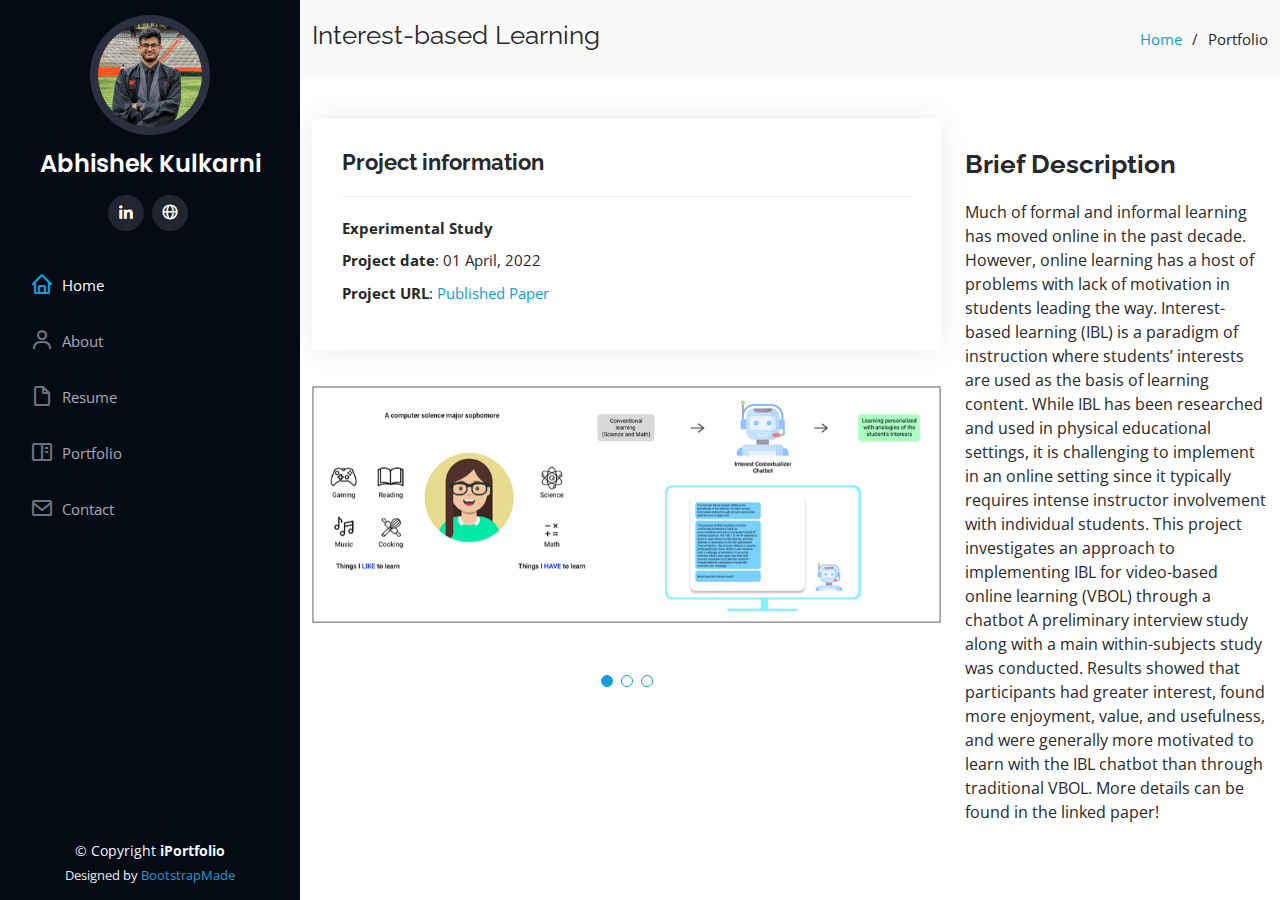
==== interest-based-learning.html @ 27387856 "First commit" ====
<!DOCTYPE html>
<html lang="en">

<head>
  <meta charset="utf-8">
  <meta content="width=device-width, initial-scale=1.0" name="viewport">

  <title>Portfolio - Abhishek Kulkarni</title>
  <meta content="" name="description">
  <meta content="" name="keywords">

  <!-- Favicons -->
  <link href="assets/img/favicon.png" rel="icon">
  <link href="assets/img/apple-touch-icon.png" rel="apple-touch-icon">

  <!-- Google Fonts -->
  <link href="https://fonts.googleapis.com/css?family=Open+Sans:300,300i,400,400i,600,600i,700,700i|Raleway:300,300i,400,400i,500,500i,600,600i,700,700i|Poppins:300,300i,400,400i,500,500i,600,600i,700,700i" rel="stylesheet">

  <!-- Vendor CSS Files -->
  <link href="assets/vendor/aos/aos.css" rel="stylesheet">
  <link href="assets/vendor/bootstrap/css/bootstrap.min.css" rel="stylesheet">
  <link href="assets/vendor/bootstrap-icons/bootstrap-icons.css" rel="stylesheet">
  <link href="assets/vendor/boxicons/css/boxicons.min.css" rel="stylesheet">
  <link href="assets/vendor/glightbox/css/glightbox.min.css" rel="stylesheet">
  <link href="assets/vendor/swiper/swiper-bundle.min.css" rel="stylesheet">

  <!-- Template Main CSS File -->
  <link href="assets/css/style.css" rel="stylesheet">

  <!-- =======================================================
  * Template Name: iPortfolio - v3.9.0
  * Template URL: https://bootstrapmade.com/iportfolio-bootstrap-portfolio-websites-template/
  * Author: BootstrapMade.com
  * License: https://bootstrapmade.com/license/
  ======================================================== -->
</head>

<body>

  <!-- ======= Mobile nav toggle button ======= -->
  <i class="bi bi-list mobile-nav-toggle d-xl-none"></i>

  <!-- ======= Header ======= -->
  <header id="header">
    <div class="d-flex flex-column">

      <div class="profile">
        <img src="assets/img/profile-img.jpg" alt="" class="img-fluid rounded-circle">
        <h1 class="text-light"><a href="index.html">Abhishek Kulkarni</a></h1>
        <div class="social-links mt-3 text-center">
          <a href="https://www.linkedin.com/in/kulkarni-abhishek-ux/" class="linkedin"><i class="bx bxl-linkedin"></i></a>
          <a href="https://elxlab.cise.ufl.edu/people/" class="globe"><i class='bx bx-globe'></i></a>
        </div>
      </div>

      <nav id="navbar" class="nav-menu navbar">
        <ul>
          <li><a href="#hero" class="nav-link scrollto active"><i class="bx bx-home"></i> <span>Home</span></a></li>
          <li><a href="#about" class="nav-link scrollto"><i class="bx bx-user"></i> <span>About</span></a></li>
          <li><a href="#resume" class="nav-link scrollto"><i class="bx bx-file-blank"></i> <span>Resume</span></a></li>
          <li><a href="#portfolio" class="nav-link scrollto"><i class="bx bx-book-content"></i> <span>Portfolio</span></a></li>
          <!--<li><a href="#services" class="nav-link scrollto"><i class="bx bx-server"></i> <span>Services</span></a></li> -->
          <li><a href="#contact" class="nav-link scrollto"><i class="bx bx-envelope"></i> <span>Contact</span></a></li>
        </ul>
      </nav><!-- .nav-menu -->
    </div>
  </header><!-- End Header -->

  <main id="main">

    <!-- ======= Breadcrumbs ======= -->
    <section id="breadcrumbs" class="breadcrumbs">
      <div class="container">

        <div class="d-flex justify-content-between align-items-center">
          <h2><b>Interest-based Learning</b></h2>
          <ol>
            <li><a href="index.html">Home</a></li>
            <li>Portfolio</li>
          </ol>
        </div>

      </div>
    </section><!-- End Breadcrumbs -->

    <!-- ======= Portfolio Details Section ======= -->
    <section id="portfolio-details" class="portfolio-details">
      <div class="container">

        <div class="row gy-4">
          <div class="col-lg-8">
          <div class="portfolio-info">
            <h3>Project information</h3>
            <ul>
              <li><strong>Experimental Study</strong></li>
              <li><strong>Project date</strong>: 01 April, 2022</li>
              <li><strong>Project URL</strong>: <a href="https://ieeexplore.ieee.org/document/9853724">Published Paper</a></li>
            </ul>
          </div>

          <div class="portfolio-details-slider swiper">
            <div class="swiper-wrapper align-items-center">

              <div class="swiper-slide">
                <img src="assets/img/portfolio/ibl-1.png" alt="">
              </div>

              <div class="swiper-slide">
                <img src="assets/img/portfolio/ibl-2.jpg" alt="">
              </div>

              <div class="swiper-slide">
                <img src="assets/img/portfolio/ibl-3.png" alt="">
              </div>

            </div>
            <div class="swiper-pagination"></div>
          </div>
        </div>
        <div class="col-lg-4">
          <div class="portfolio-description">
            <h2>Brief Description</h2>
            <p>
              Much of formal and informal learning has moved online in the past decade. However, online learning has a host of problems with lack of motivation in students leading the way. Interest-based learning (IBL) is a paradigm of instruction where students’ interests are used as the basis of learning content. While IBL has been researched and used in physical educational settings, it is challenging to implement in an online setting since it typically requires intense instructor involvement with individual students. This project investigates an approach to implementing IBL for video-based online learning (VBOL) through a chatbot A preliminary interview study along with a main within-subjects study was conducted. Results showed that participants had greater interest, found more enjoyment, value, and usefulness, and were generally more motivated to learn with the IBL chatbot than through traditional VBOL. More details can be found in the linked paper!
            </p>
          </div>
        </div>
        </div>

      </div>
    </section><!-- End Portfolio Details Section -->

  </main><!-- End #main -->

  <!-- ======= Footer ======= -->
  <footer id="footer">
    <div class="container">
      <div class="copyright">
        &copy; Copyright <strong><span>iPortfolio</span></strong>
      </div>
      <div class="credits">
        <!-- All the links in the footer should remain intact. -->
        <!-- You can delete the links only if you purchased the pro version. -->
        <!-- Licensing information: https://bootstrapmade.com/license/ -->
        <!-- Purchase the pro version with working PHP/AJAX contact form: https://bootstrapmade.com/iportfolio-bootstrap-portfolio-websites-template/ -->
        Designed by <a href="https://bootstrapmade.com/">BootstrapMade</a>
      </div>
    </div>
  </footer><!-- End  Footer -->

  <a href="#" class="back-to-top d-flex align-items-center justify-content-center"><i class="bi bi-arrow-up-short"></i></a>

  <!-- Vendor JS Files -->
  <script src="assets/vendor/purecounter/purecounter_vanilla.js"></script>
  <script src="assets/vendor/aos/aos.js"></script>
  <script src="assets/vendor/bootstrap/js/bootstrap.bundle.min.js"></script>
  <script src="assets/vendor/glightbox/js/glightbox.min.js"></script>
  <script src="assets/vendor/isotope-layout/isotope.pkgd.min.js"></script>
  <script src="assets/vendor/swiper/swiper-bundle.min.js"></script>
  <script src="assets/vendor/typed.js/typed.min.js"></script>
  <script src="assets/vendor/waypoints/noframework.waypoints.js"></script>
  <script src="assets/vendor/php-email-form/validate.js"></script>

  <!-- Template Main JS File -->
  <script src="assets/js/main.js"></script>

</body>

</html>
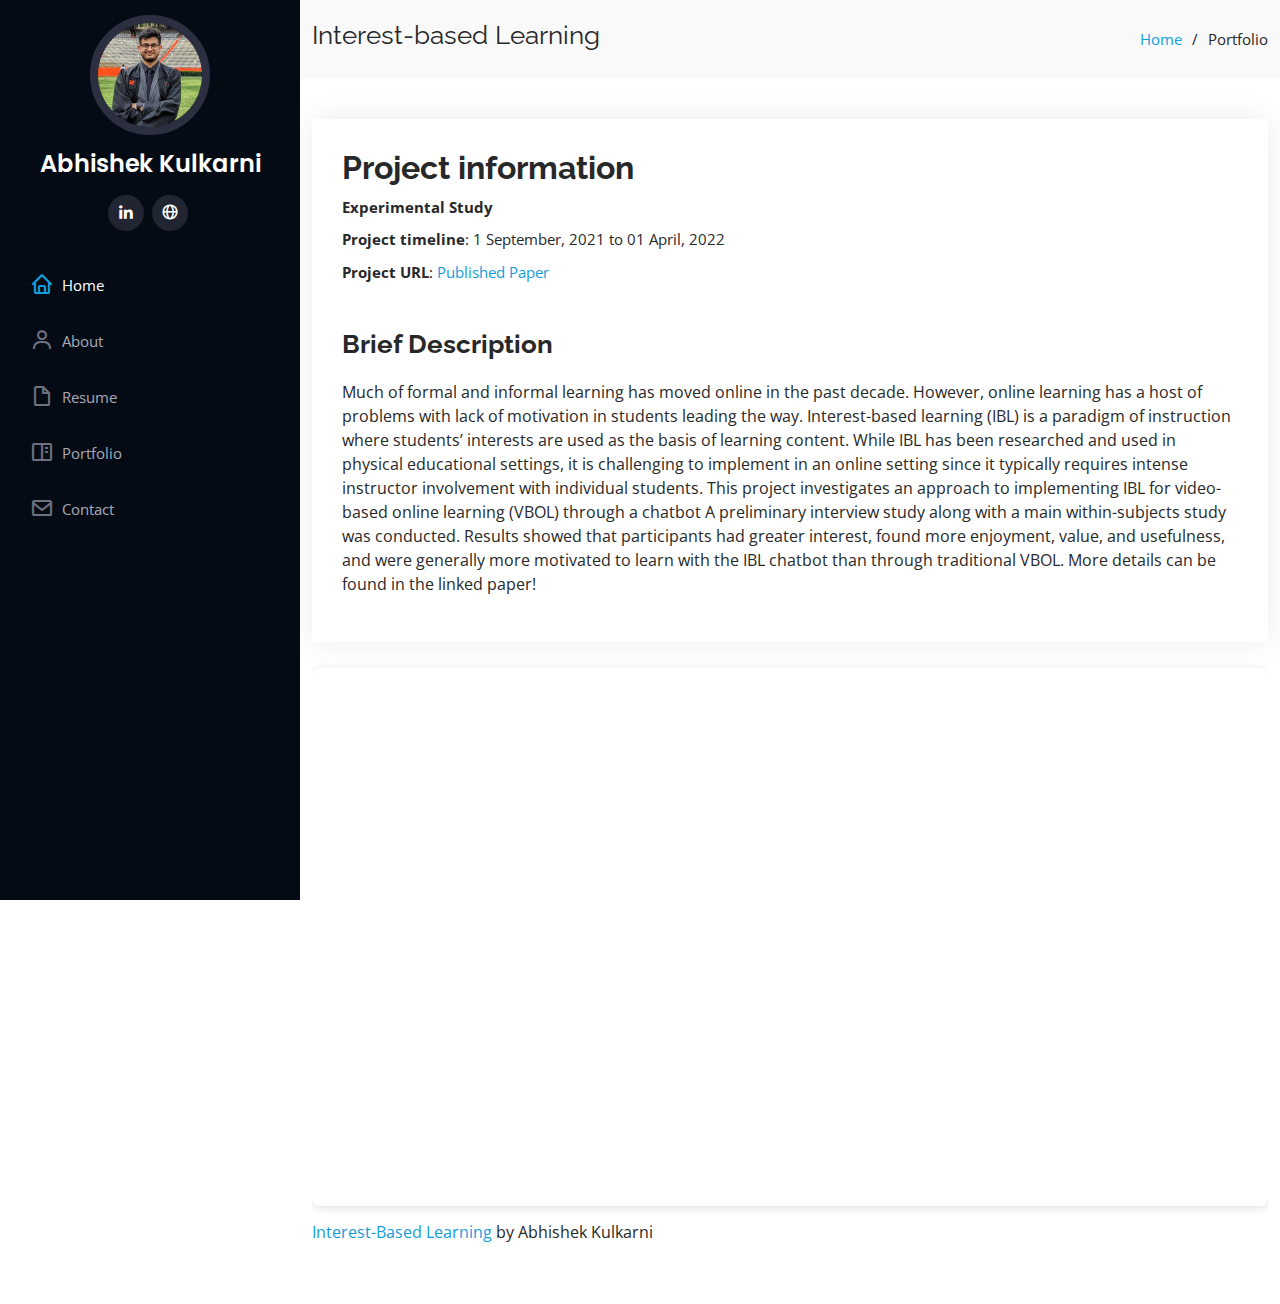
==== commit 9ab2192b: "Add files via upload" ====
--- a/interest-based-learning.html
+++ b/interest-based-learning.html
@@ -1,169 +1,162 @@
-<!DOCTYPE html>
-<html lang="en">
-
-<head>
-  <meta charset="utf-8">
-  <meta content="width=device-width, initial-scale=1.0" name="viewport">
-
-  <title>Portfolio - Abhishek Kulkarni</title>
-  <meta content="" name="description">
-  <meta content="" name="keywords">
-
-  <!-- Favicons -->
-  <link href="assets/img/favicon.png" rel="icon">
-  <link href="assets/img/apple-touch-icon.png" rel="apple-touch-icon">
-
-  <!-- Google Fonts -->
-  <link href="https://fonts.googleapis.com/css?family=Open+Sans:300,300i,400,400i,600,600i,700,700i|Raleway:300,300i,400,400i,500,500i,600,600i,700,700i|Poppins:300,300i,400,400i,500,500i,600,600i,700,700i" rel="stylesheet">
-
-  <!-- Vendor CSS Files -->
-  <link href="assets/vendor/aos/aos.css" rel="stylesheet">
-  <link href="assets/vendor/bootstrap/css/bootstrap.min.css" rel="stylesheet">
-  <link href="assets/vendor/bootstrap-icons/bootstrap-icons.css" rel="stylesheet">
-  <link href="assets/vendor/boxicons/css/boxicons.min.css" rel="stylesheet">
-  <link href="assets/vendor/glightbox/css/glightbox.min.css" rel="stylesheet">
-  <link href="assets/vendor/swiper/swiper-bundle.min.css" rel="stylesheet">
-
-  <!-- Template Main CSS File -->
-  <link href="assets/css/style.css" rel="stylesheet">
-
-  <!-- =======================================================
-  * Template Name: iPortfolio - v3.9.0
-  * Template URL: https://bootstrapmade.com/iportfolio-bootstrap-portfolio-websites-template/
-  * Author: BootstrapMade.com
-  * License: https://bootstrapmade.com/license/
-  ======================================================== -->
-</head>
-
-<body>
-
-  <!-- ======= Mobile nav toggle button ======= -->
-  <i class="bi bi-list mobile-nav-toggle d-xl-none"></i>
-
-  <!-- ======= Header ======= -->
-  <header id="header">
-    <div class="d-flex flex-column">
-
-      <div class="profile">
-        <img src="assets/img/profile-img.jpg" alt="" class="img-fluid rounded-circle">
-        <h1 class="text-light"><a href="index.html">Abhishek Kulkarni</a></h1>
-        <div class="social-links mt-3 text-center">
-          <a href="https://www.linkedin.com/in/kulkarni-abhishek-ux/" class="linkedin"><i class="bx bxl-linkedin"></i></a>
-          <a href="https://elxlab.cise.ufl.edu/people/" class="globe"><i class='bx bx-globe'></i></a>
-        </div>
-      </div>
-
-      <nav id="navbar" class="nav-menu navbar">
-        <ul>
-          <li><a href="#hero" class="nav-link scrollto active"><i class="bx bx-home"></i> <span>Home</span></a></li>
-          <li><a href="#about" class="nav-link scrollto"><i class="bx bx-user"></i> <span>About</span></a></li>
-          <li><a href="#resume" class="nav-link scrollto"><i class="bx bx-file-blank"></i> <span>Resume</span></a></li>
-          <li><a href="#portfolio" class="nav-link scrollto"><i class="bx bx-book-content"></i> <span>Portfolio</span></a></li>
-          <!--<li><a href="#services" class="nav-link scrollto"><i class="bx bx-server"></i> <span>Services</span></a></li> -->
-          <li><a href="#contact" class="nav-link scrollto"><i class="bx bx-envelope"></i> <span>Contact</span></a></li>
-        </ul>
-      </nav><!-- .nav-menu -->
-    </div>
-  </header><!-- End Header -->
-
-  <main id="main">
-
-    <!-- ======= Breadcrumbs ======= -->
-    <section id="breadcrumbs" class="breadcrumbs">
-      <div class="container">
-
-        <div class="d-flex justify-content-between align-items-center">
-          <h2><b>Interest-based Learning</b></h2>
-          <ol>
-            <li><a href="index.html">Home</a></li>
-            <li>Portfolio</li>
-          </ol>
-        </div>
-
-      </div>
-    </section><!-- End Breadcrumbs -->
-
-    <!-- ======= Portfolio Details Section ======= -->
-    <section id="portfolio-details" class="portfolio-details">
-      <div class="container">
-
-        <div class="row gy-4">
-          <div class="col-lg-8">
-          <div class="portfolio-info">
-            <h3>Project information</h3>
-            <ul>
-              <li><strong>Experimental Study</strong></li>
-              <li><strong>Project date</strong>: 01 April, 2022</li>
-              <li><strong>Project URL</strong>: <a href="https://ieeexplore.ieee.org/document/9853724">Published Paper</a></li>
-            </ul>
-          </div>
-
-          <div class="portfolio-details-slider swiper">
-            <div class="swiper-wrapper align-items-center">
-
-              <div class="swiper-slide">
-                <img src="assets/img/portfolio/ibl-1.png" alt="">
-              </div>
-
-              <div class="swiper-slide">
-                <img src="assets/img/portfolio/ibl-2.jpg" alt="">
-              </div>
-
-              <div class="swiper-slide">
-                <img src="assets/img/portfolio/ibl-3.png" alt="">
-              </div>
-
-            </div>
-            <div class="swiper-pagination"></div>
-          </div>
-        </div>
-        <div class="col-lg-4">
-          <div class="portfolio-description">
-            <h2>Brief Description</h2>
-            <p>
-              Much of formal and informal learning has moved online in the past decade. However, online learning has a host of problems with lack of motivation in students leading the way. Interest-based learning (IBL) is a paradigm of instruction where students’ interests are used as the basis of learning content. While IBL has been researched and used in physical educational settings, it is challenging to implement in an online setting since it typically requires intense instructor involvement with individual students. This project investigates an approach to implementing IBL for video-based online learning (VBOL) through a chatbot A preliminary interview study along with a main within-subjects study was conducted. Results showed that participants had greater interest, found more enjoyment, value, and usefulness, and were generally more motivated to learn with the IBL chatbot than through traditional VBOL. More details can be found in the linked paper!
-            </p>
-          </div>
-        </div>
-        </div>
-
-      </div>
-    </section><!-- End Portfolio Details Section -->
-
-  </main><!-- End #main -->
-
-  <!-- ======= Footer ======= -->
-  <footer id="footer">
-    <div class="container">
-      <div class="copyright">
-        &copy; Copyright <strong><span>iPortfolio</span></strong>
-      </div>
-      <div class="credits">
-        <!-- All the links in the footer should remain intact. -->
-        <!-- You can delete the links only if you purchased the pro version. -->
-        <!-- Licensing information: https://bootstrapmade.com/license/ -->
-        <!-- Purchase the pro version with working PHP/AJAX contact form: https://bootstrapmade.com/iportfolio-bootstrap-portfolio-websites-template/ -->
-        Designed by <a href="https://bootstrapmade.com/">BootstrapMade</a>
-      </div>
-    </div>
-  </footer><!-- End  Footer -->
-
-  <a href="#" class="back-to-top d-flex align-items-center justify-content-center"><i class="bi bi-arrow-up-short"></i></a>
-
-  <!-- Vendor JS Files -->
-  <script src="assets/vendor/purecounter/purecounter_vanilla.js"></script>
-  <script src="assets/vendor/aos/aos.js"></script>
-  <script src="assets/vendor/bootstrap/js/bootstrap.bundle.min.js"></script>
-  <script src="assets/vendor/glightbox/js/glightbox.min.js"></script>
-  <script src="assets/vendor/isotope-layout/isotope.pkgd.min.js"></script>
-  <script src="assets/vendor/swiper/swiper-bundle.min.js"></script>
-  <script src="assets/vendor/typed.js/typed.min.js"></script>
-  <script src="assets/vendor/waypoints/noframework.waypoints.js"></script>
-  <script src="assets/vendor/php-email-form/validate.js"></script>
-
-  <!-- Template Main JS File -->
-  <script src="assets/js/main.js"></script>
-
-</body>
-
-</html>
+<!DOCTYPE html>
+<html lang="en">
+
+<head>
+  <meta charset="utf-8">
+  <meta content="width=device-width, initial-scale=1.0" name="viewport">
+
+  <title>Portfolio - Abhishek Kulkarni</title>
+  <meta content="" name="description">
+  <meta content="" name="keywords">
+
+  <!-- Favicons -->
+  <link href="assets/img/favicon.png" rel="icon">
+  <link href="assets/img/apple-touch-icon.png" rel="apple-touch-icon">
+
+  <!-- Google Fonts -->
+  <link href="https://fonts.googleapis.com/css?family=Open+Sans:300,300i,400,400i,600,600i,700,700i|Raleway:300,300i,400,400i,500,500i,600,600i,700,700i|Poppins:300,300i,400,400i,500,500i,600,600i,700,700i" rel="stylesheet">
+
+  <!-- Vendor CSS Files -->
+  <link href="assets/vendor/aos/aos.css" rel="stylesheet">
+  <link href="assets/vendor/bootstrap/css/bootstrap.min.css" rel="stylesheet">
+  <link href="assets/vendor/bootstrap-icons/bootstrap-icons.css" rel="stylesheet">
+  <link href="assets/vendor/boxicons/css/boxicons.min.css" rel="stylesheet">
+  <link href="assets/vendor/glightbox/css/glightbox.min.css" rel="stylesheet">
+  <link href="assets/vendor/swiper/swiper-bundle.min.css" rel="stylesheet">
+
+  <!-- Template Main CSS File -->
+  <link href="assets/css/style.css" rel="stylesheet">
+
+  <!-- =======================================================
+  * Template Name: iPortfolio - v3.9.0
+  * Template URL: https://bootstrapmade.com/iportfolio-bootstrap-portfolio-websites-template/
+  * Author: BootstrapMade.com
+  * License: https://bootstrapmade.com/license/
+  ======================================================== -->
+</head>
+
+<body>
+
+  <!-- ======= Mobile nav toggle button ======= -->
+  <i class="bi bi-list mobile-nav-toggle d-xl-none"></i>
+
+  <!-- ======= Header ======= -->
+  <header id="header">
+    <div class="d-flex flex-column">
+
+      <div class="profile">
+        <img src="assets/img/profile-img.jpg" alt="" class="img-fluid rounded-circle">
+        <h1 class="text-light"><a href="index.html">Abhishek Kulkarni</a></h1>
+        <div class="social-links mt-3 text-center">
+          <a href="https://www.linkedin.com/in/kulkarni-abhishek-ux/" class="linkedin"><i class="bx bxl-linkedin"></i></a>
+          <a href="https://elxlab.cise.ufl.edu/people/" class="globe"><i class='bx bx-globe'></i></a>
+        </div>
+      </div>
+
+      <nav id="navbar" class="nav-menu navbar">
+        <ul>
+          <li><a href="#hero" class="nav-link scrollto active"><i class="bx bx-home"></i> <span>Home</span></a></li>
+          <li><a href="#about" class="nav-link scrollto"><i class="bx bx-user"></i> <span>About</span></a></li>
+          <li><a href="#resume" class="nav-link scrollto"><i class="bx bx-file-blank"></i> <span>Resume</span></a></li>
+          <li><a href="#portfolio" class="nav-link scrollto"><i class="bx bx-book-content"></i> <span>Portfolio</span></a></li>
+          <!--<li><a href="#services" class="nav-link scrollto"><i class="bx bx-server"></i> <span>Services</span></a></li> -->
+          <li><a href="#contact" class="nav-link scrollto"><i class="bx bx-envelope"></i> <span>Contact</span></a></li>
+        </ul>
+      </nav><!-- .nav-menu -->
+    </div>
+  </header><!-- End Header -->
+
+  <main id="main">
+
+    <!-- ======= Breadcrumbs ======= -->
+    <section id="breadcrumbs" class="breadcrumbs">
+      <div class="container">
+
+        <div class="d-flex justify-content-between align-items-center">
+          <h2><b>Interest-based Learning</b></h2>
+          <ol>
+            <li><a href="index.html">Home</a></li>
+            <li>Portfolio</li>
+          </ol>
+        </div>
+
+      </div>
+    </section><!-- End Breadcrumbs -->
+
+    <!-- ======= Portfolio Details Section ======= -->
+    <section id="portfolio-details" class="portfolio-details">
+      <div class="container">
+
+        <div class="row gy-4">
+          <div class="col-lg-12">
+          <div class="portfolio-info">
+            <h2><b>Project information</b></h2>
+            <ul>
+              <li><strong>Experimental Study</strong></li>
+              <li><strong>Project timeline</strong>: 1 September, 2021 to 01 April, 2022</li>
+              <li><strong>Project URL</strong>: <a href="https://ieeexplore.ieee.org/document/9853724">Published Paper</a></li>
+            </ul>
+
+            <div class="col-lg-12">
+              <div class="portfolio-description">
+                <h2>Brief Description</h2>
+                <p>
+                  Much of formal and informal learning has moved online in the past decade. However, online learning has a host of problems with lack of motivation in students leading the way. Interest-based learning (IBL) is a paradigm of instruction where students’ interests are used as the basis of learning content. While IBL has been researched and used in physical educational settings, it is challenging to implement in an online setting since it typically requires intense instructor involvement with individual students. This project investigates an approach to implementing IBL for video-based online learning (VBOL) through a chatbot A preliminary interview study along with a main within-subjects study was conducted. Results showed that participants had greater interest, found more enjoyment, value, and usefulness, and were generally more motivated to learn with the IBL chatbot than through traditional VBOL. More details can be found in the linked paper!
+                </p>
+              </div>
+            </div>
+          </div>
+
+          <div class="portfolio-details-slider swiper">
+            <div style="position: relative; width: 100%; height: 0; padding-top: 56.2500%;
+   padding-bottom: 0; box-shadow: 0 2px 8px 0 rgba(63,69,81,0.16); margin-top: 1.6em; margin-bottom: 0.9em; overflow: hidden;
+   border-radius: 8px; will-change: transform;">
+    <iframe loading="lazy" style="position: absolute; width: 100%; height: 100%; top: 0; left: 0; border: none; padding: 0;margin: 0;"
+      src="https:&#x2F;&#x2F;www.canva.com&#x2F;design&#x2F;DAFELVrnVhY&#x2F;view?embed" allowfullscreen="allowfullscreen" allow="fullscreen">
+    </iframe>
+  </div>
+  <a href="https:&#x2F;&#x2F;www.canva.com&#x2F;design&#x2F;DAFELVrnVhY&#x2F;view?utm_content=DAFELVrnVhY&amp;utm_campaign=designshare&amp;utm_medium=embeds&amp;utm_source=link" target="_blank" rel="noopener">Interest-Based Learning</a> by Abhishek Kulkarni
+            <!--<div class="swiper-wrapper align-items-center">
+
+              <div class="swiper-slide">
+                <img src="assets/img/portfolio/ibl-1.png" alt="">
+              </div>
+
+              <div class="swiper-slide">
+                <img src="assets/img/portfolio/ibl-2.jpg" alt="">
+              </div>
+
+              <div class="swiper-slide">
+                <img src="assets/img/portfolio/ibl-3.png" alt="">
+              </div>
+
+            </div>
+            <div class="swiper-pagination"></div>
+          </div>
+        </div>-->
+        </div>
+
+      </div>
+    </section><!-- End Portfolio Details Section -->
+
+  </main><!-- End #main -->
+
+  <a href="#" class="back-to-top d-flex align-items-center justify-content-center"><i class="bi bi-arrow-up-short"></i></a>
+
+  <!-- Vendor JS Files -->
+  <script src="assets/vendor/purecounter/purecounter_vanilla.js"></script>
+  <script src="assets/vendor/aos/aos.js"></script>
+  <script src="assets/vendor/bootstrap/js/bootstrap.bundle.min.js"></script>
+  <script src="assets/vendor/glightbox/js/glightbox.min.js"></script>
+  <script src="assets/vendor/isotope-layout/isotope.pkgd.min.js"></script>
+  <script src="assets/vendor/swiper/swiper-bundle.min.js"></script>
+  <script src="assets/vendor/typed.js/typed.min.js"></script>
+  <script src="assets/vendor/waypoints/noframework.waypoints.js"></script>
+  <script src="assets/vendor/php-email-form/validate.js"></script>
+
+  <!-- Template Main JS File -->
+  <script src="assets/js/main.js"></script>
+
+</body>
+
+</html>
--- a/assets/css/style.css
+++ b/assets/css/style.css
@@ -1,10 +1,3 @@
-/**
-* Template Name: iPortfolio - v3.9.0
-* Template URL: https://bootstrapmade.com/iportfolio-bootstrap-portfolio-websites-template/
-* Author: BootstrapMade.com
-* License: https://bootstrapmade.com/license/
-*/
-
 /*--------------------------------------------------------------
 # General
 --------------------------------------------------------------*/
@@ -228,7 +221,7 @@
 #hero {
   width: 100%;
   height: 100vh;
-  background: url("../img/hero-bg.jpeg") top center;
+  background: URL("../../assets/img/hero-bg.png") top center;
   background-size: cover;
 }
 
